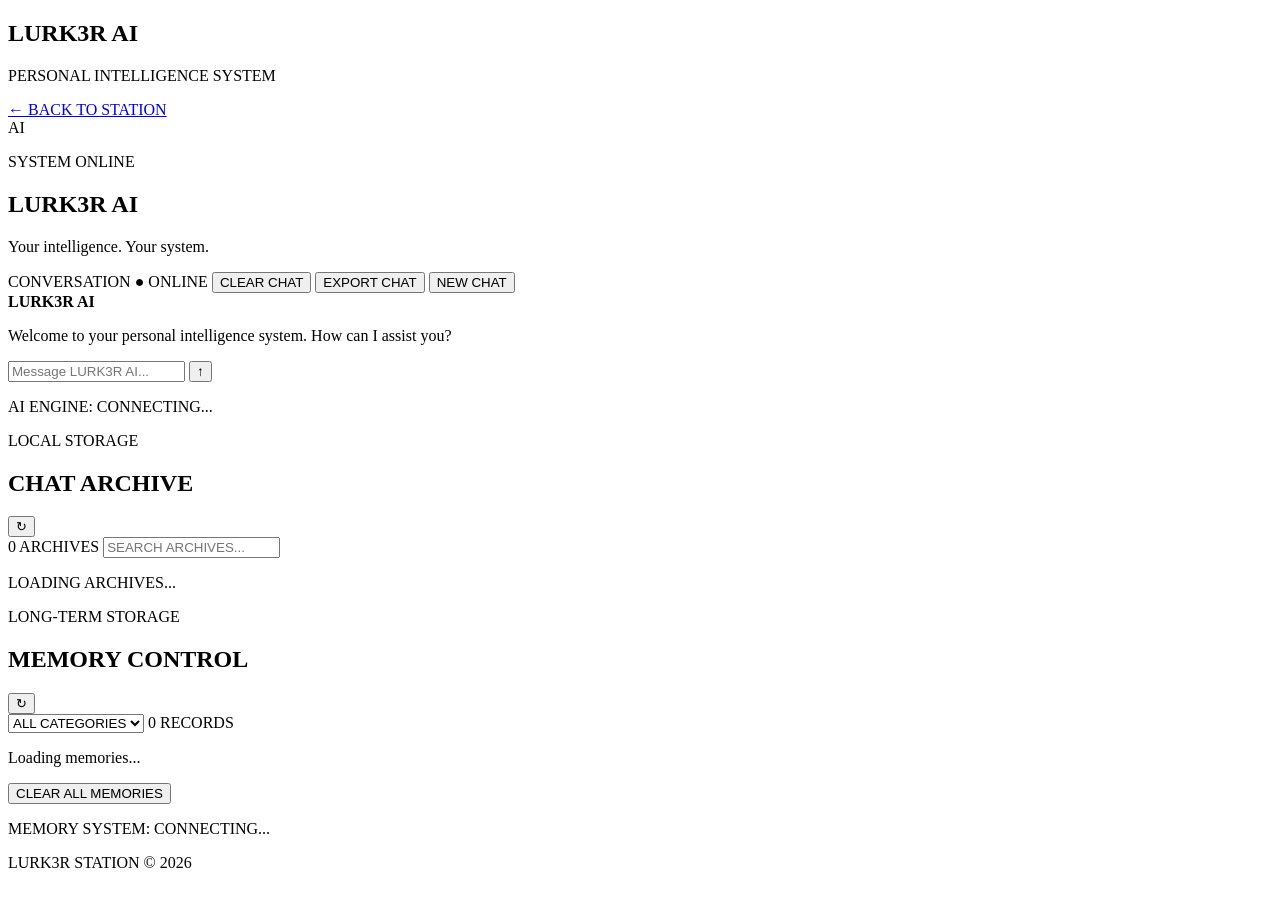
==== ai.html @ bf8866ba "create ai.html" ====
<!DOCTYPE html>
<html lang="tr">
<head>
    <meta charset="UTF-8">
    <meta name="viewport" content="width=device-width, initial-scale=1.0">

    <title>LURK3R AI</title>

    <link rel="stylesheet" href="css/style.css">
</head>

<body>

    <header class="header">
        <h2>LURK3R <span>AI</span></h2>
        <p>PERSONAL INTELLIGENCE SYSTEM</p>
    </header>

    <main class="ai-container">

        <a href="index.html" class="back-link">
            ← BACK TO STATION
        </a>

        <section class="ai-welcome">
            <div class="ai-orb">AI</div>

            <p class="label">SYSTEM ONLINE</p>

            <h1>LURK3R AI</h1>

            <p>Your intelligence. Your system.</p>
        </section>

        <section class="chat-box">

            <div class="chat-header">
                <span>CONVERSATION</span>
                <span class="online">● ONLINE</span>

                <button type="button" id="clearChat" class="clear-chat-button">
                    CLEAR CHAT
                </button>

                <button type="button" id="exportChat" class="clear-chat-button">
                    EXPORT CHAT
                </button>

                <button type="button" id="newChat" class="clear-chat-button">
                    NEW CHAT
                </button>
            </div>

            <div class="chat-content">
                <div class="ai-message">
                    <strong>LURK3R AI</strong>
                    <p>Welcome to your personal intelligence system. How can I assist you?</p>
                </div>
            </div>

            <div class="chat-input">
                <input
                    type="text"
                    placeholder="Message LURK3R AI..."
                    autocomplete="off"
                >

                <button type="button">↑</button>
            </div>

            <p class="api-notice">
                AI ENGINE: CONNECTING...
            </p>

        </section>

        <!-- CHAT ARCHIVE -->


        <section class="archive-panel">


            <div class="archive-header">
                <div>
                    <p class="memory-label">LOCAL STORAGE</p>
                    <h2>CHAT ARCHIVE</h2>
                </div>


                <button
                    type="button"
                    id="refreshArchives"
                    class="memory-refresh"
                >
                    ↻
                </button>
            </div>


            <div class="archive-toolbar">
                <span id="archiveCount">0 ARCHIVES</span>


                <input
                    type="text"
                    id="archiveSearch"
                    placeholder="SEARCH ARCHIVES..."
                    autocomplete="off"
                >
            </div>


            <div id="archiveList" class="archive-list">
                <p class="memory-empty">LOADING ARCHIVES...</p>
            </div>


        </section>

        <!-- MEMORY MANAGEMENT -->

        <section class="memory-panel">

            <div class="memory-header">
                <div>
                    <p class="memory-label">LONG-TERM STORAGE</p>
                    <h2>MEMORY CONTROL</h2>
                </div>

                <button
                    type="button"
                    id="refreshMemories"
                    class="memory-refresh"
                >
                    ↻
                </button>
            </div>

            <div class="memory-toolbar">

                <select id="memoryFilter">
                    <option value="all">ALL CATEGORIES</option>
                    <option value="project">PROJECTS</option>
                    <option value="preference">PREFERENCES</option>
                    <option value="goal">GOALS</option>
                    <option value="interest">INTERESTS</option>
                    <option value="general">GENERAL</option>
                </select>

                <span id="memoryCount">0 RECORDS</span>

            </div>

            <div id="memoryList" class="memory-list">
                <p class="memory-empty">Loading memories...</p>
            </div>

            <div class="memory-footer">
                <button
                    type="button"
                    id="clearMemories"
                    class="memory-clear"
                >
                    CLEAR ALL MEMORIES
                </button>
            </div>

            <p id="memoryNotice" class="memory-notice">
                MEMORY SYSTEM: CONNECTING...
            </p>

        </section>

    </main>

    <footer>
        LURK3R STATION © 2026
    </footer>

    <script src="js/script.js"></script>

</body>
</html>
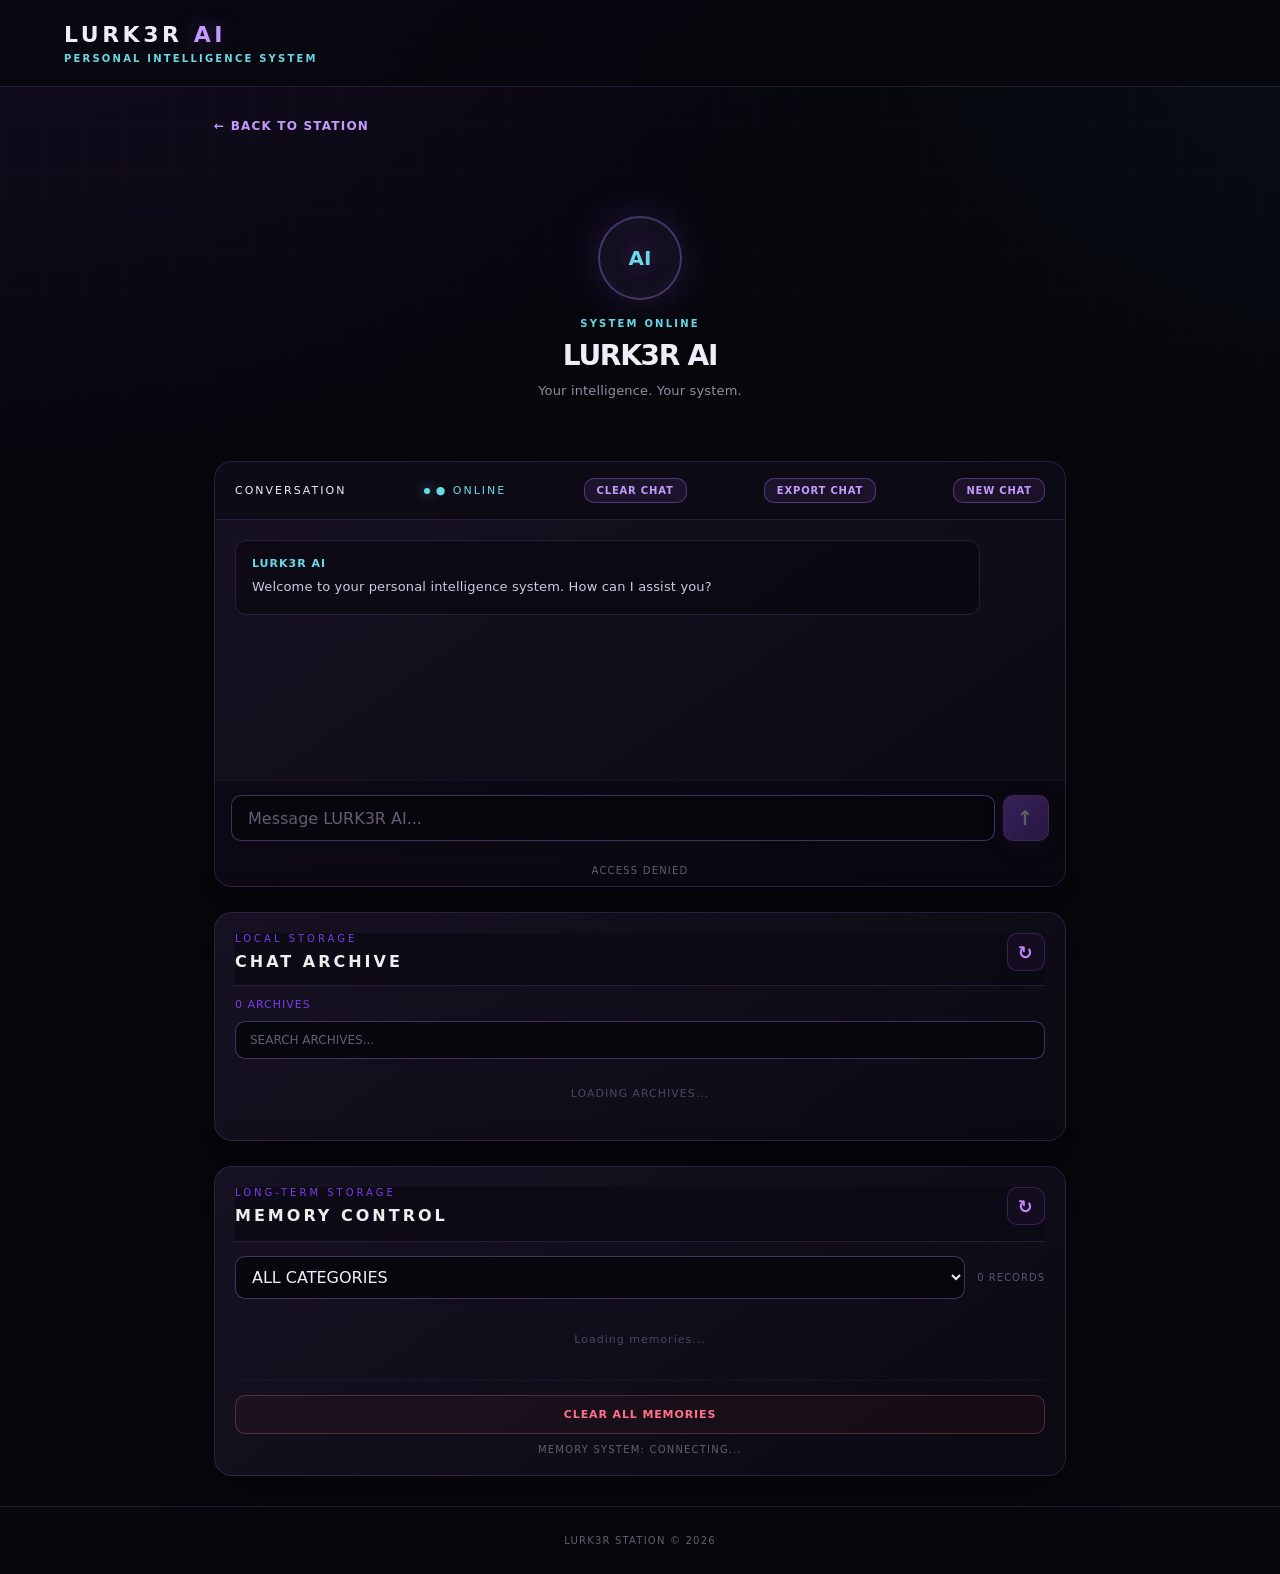
==== commit 35afe37f: "Add files via upload" ====
--- a/ai.html
+++ b/ai.html
@@ -1,184 +1,71 @@
-
 <!DOCTYPE html>
 <html lang="tr">
 <head>
-    <meta charset="UTF-8">
-    <meta name="viewport" content="width=device-width, initial-scale=1.0">
-
-    <title>LURK3R AI</title>
-
-    <link rel="stylesheet" href="css/style.css">
+  <meta charset="UTF-8">
+  <meta name="viewport" content="width=device-width, initial-scale=1.0">
+  <title>LURK3R AI</title>
+  <link rel="stylesheet" href="css/style.css">
+  <link rel="stylesheet" href="css/design-system.css">
 </head>
-
 <body>
-
-    <header class="header">
-        <h2>LURK3R <span>AI</span></h2>
-        <p>PERSONAL INTELLIGENCE SYSTEM</p>
-    </header>
-
-    <main class="ai-container">
-
-        <a href="index.html" class="back-link">
-            ← BACK TO STATION
-        </a>
-
-        <section class="ai-welcome">
-            <div class="ai-orb">AI</div>
-
-            <p class="label">SYSTEM ONLINE</p>
-
-            <h1>LURK3R AI</h1>
-
-            <p>Your intelligence. Your system.</p>
-        </section>
-
-        <section class="chat-box">
-
-            <div class="chat-header">
-                <span>CONVERSATION</span>
-                <span class="online">● ONLINE</span>
-
-                <button type="button" id="clearChat" class="clear-chat-button">
-                    CLEAR CHAT
-                </button>
-
-                <button type="button" id="exportChat" class="clear-chat-button">
-                    EXPORT CHAT
-                </button>
-
-                <button type="button" id="newChat" class="clear-chat-button">
-                    NEW CHAT
-                </button>
-            </div>
-
-            <div class="chat-content">
-                <div class="ai-message">
-                    <strong>LURK3R AI</strong>
-                    <p>Welcome to your personal intelligence system. How can I assist you?</p>
-                </div>
-            </div>
-
-            <div class="chat-input">
-                <input
-                    type="text"
-                    placeholder="Message LURK3R AI..."
-                    autocomplete="off"
-                >
-
-                <button type="button">↑</button>
-            </div>
-
-            <p class="api-notice">
-                AI ENGINE: CONNECTING...
-            </p>
-
-        </section>
-
-        <!-- CHAT ARCHIVE -->
-
-
-        <section class="archive-panel">
-
-
-            <div class="archive-header">
-                <div>
-                    <p class="memory-label">LOCAL STORAGE</p>
-                    <h2>CHAT ARCHIVE</h2>
-                </div>
-
-
-                <button
-                    type="button"
-                    id="refreshArchives"
-                    class="memory-refresh"
-                >
-                    ↻
-                </button>
-            </div>
-
-
-            <div class="archive-toolbar">
-                <span id="archiveCount">0 ARCHIVES</span>
-
-
-                <input
-                    type="text"
-                    id="archiveSearch"
-                    placeholder="SEARCH ARCHIVES..."
-                    autocomplete="off"
-                >
-            </div>
-
-
-            <div id="archiveList" class="archive-list">
-                <p class="memory-empty">LOADING ARCHIVES...</p>
-            </div>
-
-
-        </section>
-
-        <!-- MEMORY MANAGEMENT -->
-
-        <section class="memory-panel">
-
-            <div class="memory-header">
-                <div>
-                    <p class="memory-label">LONG-TERM STORAGE</p>
-                    <h2>MEMORY CONTROL</h2>
-                </div>
-
-                <button
-                    type="button"
-                    id="refreshMemories"
-                    class="memory-refresh"
-                >
-                    ↻
-                </button>
-            </div>
-
-            <div class="memory-toolbar">
-
-                <select id="memoryFilter">
-                    <option value="all">ALL CATEGORIES</option>
-                    <option value="project">PROJECTS</option>
-                    <option value="preference">PREFERENCES</option>
-                    <option value="goal">GOALS</option>
-                    <option value="interest">INTERESTS</option>
-                    <option value="general">GENERAL</option>
-                </select>
-
-                <span id="memoryCount">0 RECORDS</span>
-
-            </div>
-
-            <div id="memoryList" class="memory-list">
-                <p class="memory-empty">Loading memories...</p>
-            </div>
-
-            <div class="memory-footer">
-                <button
-                    type="button"
-                    id="clearMemories"
-                    class="memory-clear"
-                >
-                    CLEAR ALL MEMORIES
-                </button>
-            </div>
-
-            <p id="memoryNotice" class="memory-notice">
-                MEMORY SYSTEM: CONNECTING...
-            </p>
-
-        </section>
-
-    </main>
-
-    <footer>
-        LURK3R STATION © 2026
-    </footer>
-
-    <script src="js/script.js"></script>
-
+  <header class="header">
+    <h2>LURK3R <span>AI</span></h2>
+    <p>PERSONAL INTELLIGENCE SYSTEM</p>
+  </header>
+  <main class="ai-container">
+    <a href="index.html" class="back-link">← BACK TO STATION</a>
+    <section class="ai-welcome">
+      <div class="ai-orb">AI</div>
+      <p class="label">SYSTEM ONLINE</p>
+      <h1>LURK3R AI</h1>
+      <p>Your intelligence. Your system.</p>
+    </section>
+    <section class="chat-box">
+      <div class="chat-header">
+        <span>CONVERSATION</span><span class="online">● ONLINE</span>
+        <button type="button" id="clearChat" class="clear-chat-button">CLEAR CHAT</button>
+        <button type="button" id="exportChat" class="clear-chat-button">EXPORT CHAT</button>
+        <button type="button" id="newChat" class="clear-chat-button">NEW CHAT</button>
+      </div>
+      <div class="chat-content">
+        <div class="ai-message"><strong>LURK3R AI</strong><p>Welcome to your personal intelligence system. How can I assist you?</p></div>
+      </div>
+      <div class="chat-input">
+        <input type="text" placeholder="Message LURK3R AI..." autocomplete="off">
+        <button type="button">↑</button>
+      </div>
+      <p class="api-notice">AI ENGINE: CONNECTING...</p>
+    </section>
+    <section class="archive-panel">
+      <div class="archive-header">
+        <div><p class="memory-label">LOCAL STORAGE</p><h2>CHAT ARCHIVE</h2></div>
+        <button type="button" id="refreshArchives" class="memory-refresh">↻</button>
+      </div>
+      <div class="archive-toolbar">
+        <span id="archiveCount">0 ARCHIVES</span>
+        <input type="text" id="archiveSearch" placeholder="SEARCH ARCHIVES..." autocomplete="off">
+      </div>
+      <div id="archiveList" class="archive-list"><p class="memory-empty">LOADING ARCHIVES...</p></div>
+    </section>
+    <section class="memory-panel">
+      <div class="memory-header">
+        <div><p class="memory-label">LONG-TERM STORAGE</p><h2>MEMORY CONTROL</h2></div>
+        <button type="button" id="refreshMemories" class="memory-refresh">↻</button>
+      </div>
+      <div class="memory-toolbar">
+        <select id="memoryFilter">
+          <option value="all">ALL CATEGORIES</option><option value="project">PROJECTS</option>
+          <option value="preference">PREFERENCES</option><option value="goal">GOALS</option>
+          <option value="interest">INTERESTS</option><option value="general">GENERAL</option>
+        </select>
+        <span id="memoryCount">0 RECORDS</span>
+      </div>
+      <div id="memoryList" class="memory-list"><p class="memory-empty">Loading memories...</p></div>
+      <div class="memory-footer"><button type="button" id="clearMemories" class="memory-clear">CLEAR ALL MEMORIES</button></div>
+      <p id="memoryNotice" class="memory-notice">MEMORY SYSTEM: CONNECTING...</p>
+    </section>
+  </main>
+  <footer>LURK3R STATION © 2026</footer>
+  <script src="js/script.js"></script>
 </body>
 </html>
--- a/css/style.css
+++ b/css/style.css
@@ -0,0 +1,1038 @@
+/* ============================================
+   LURK3R STATION — SYSTEM INTERFACE v2.0
+   Deep Cyberpunk / Sci-Fi OS Aesthetic
+============================================ */
+
+
+/* === GLOBAL RESET & BASE === */
+
+* {
+    margin: 0;
+    padding: 0;
+    box-sizing: border-box;
+}
+
+body {
+    background: #050508;
+    color: #e0dfe5;
+    font-family: 'Segoe UI', system-ui, -apple-system, Arial, sans-serif;
+    min-height: 100vh;
+    position: relative;
+    overflow-x: hidden;
+}
+
+
+/* Ambient Grid Background */
+
+body::before {
+    content: '';
+    position: fixed;
+    inset: 0;
+    background-image:
+        linear-gradient(rgba(168, 85, 247, 0.04) 1px, transparent 1px),
+        linear-gradient(90deg, rgba(168, 85, 247, 0.04) 1px, transparent 1px);
+    background-size: 48px 48px;
+    pointer-events: none;
+    z-index: 0;
+}
+
+
+/* Ambient Glow Orbs */
+
+body::after {
+    content: '';
+    position: fixed;
+    top: -30%;
+    left: -20%;
+    width: 150%;
+    height: 150%;
+    background:
+        radial-gradient(circle at 25% 30%, rgba(124, 58, 237, 0.06) 0%, transparent 45%),
+        radial-gradient(circle at 80% 70%, rgba(168, 85, 247, 0.04) 0%, transparent 40%);
+    pointer-events: none;
+    z-index: 0;
+    animation: ambientFloat 20s ease-in-out infinite alternate;
+}
+
+@keyframes ambientFloat {
+    0% { transform: translate(0, 0); }
+    100% { transform: translate(-2%, 1%); }
+}
+
+
+/* Ensure content sits above background layers */
+
+header, main, footer {
+    position: relative;
+    z-index: 1;
+}
+
+
+/* ============================================
+   HEADER — Operating System Status Bar
+============================================ */
+
+.header {
+    padding: 20px 6%;
+    border-bottom: 1px solid rgba(168, 85, 247, 0.15);
+    background: rgba(6, 4, 12, 0.85);
+    backdrop-filter: blur(16px);
+    -webkit-backdrop-filter: blur(16px);
+}
+
+.header h2 {
+    font-size: 22px;
+    letter-spacing: 5px;
+    font-weight: 600;
+    text-transform: uppercase;
+}
+
+.header h2 span {
+    color: #a855f7;
+    text-shadow: 0 0 12px rgba(168, 85, 247, 0.5);
+}
+
+.header p {
+    color: #5c5570;
+    font-size: 10px;
+    letter-spacing: 4px;
+    margin-top: 6px;
+}
+
+
+/* ============================================
+   WELCOME SECTION
+============================================ */
+
+.welcome {
+    margin-bottom: 45px;
+}
+
+.welcome .label {
+    color: #a855f7;
+    font-size: 11px;
+    letter-spacing: 5px;
+    margin-bottom: 18px;
+}
+
+.welcome .label::before {
+    content: '●';
+    display: inline-block;
+    margin-right: 8px;
+    color: #a855f7;
+    font-size: 10px;
+    animation: pulseGlow 2s ease-in-out infinite;
+}
+
+@keyframes pulseGlow {
+    0%, 100% { opacity: 1; }
+    50% { opacity: 0.4; }
+}
+
+.welcome h1 {
+    font-size: clamp(32px, 6vw, 50px);
+    margin-bottom: 14px;
+    font-weight: 700;
+    letter-spacing: -0.5px;
+    background: linear-gradient(135deg, #ffffff 0%, #b0a5c8 100%);
+    -webkit-background-clip: text;
+    -webkit-text-fill-color: transparent;
+    background-clip: text;
+}
+
+.welcome > p:last-child {
+    color: #7a7288;
+    font-size: 14px;
+}
+
+
+/* ============================================
+   DASHBOARD — Control Panel Cards
+============================================ */
+
+.dashboard {
+    display: grid;
+    grid-template-columns: repeat(2, 1fr);
+    gap: 16px;
+}
+
+.card {
+    position: relative;
+    z-index: 1;
+    transform: none;
+    transition: border-color 0.3s ease, box-shadow 0.3s ease, transform 0.25s ease;
+
+    background: rgba(14, 10, 24, 0.75);
+    border: 1px solid rgba(124, 58, 237, 0.15);
+    border-radius: 12px;
+    padding: 28px 22px;
+    min-height: 140px;
+
+    cursor: pointer;
+
+    -webkit-tap-highlight-color: transparent;
+    outline: none;
+    -webkit-user-select: none;
+    user-select: none;
+
+    overflow: hidden;
+}
+
+
+/* Top-edge accent line */
+
+.card::before {
+    content: '';
+    position: absolute;
+    top: 0;
+    left: 0;
+    right: 0;
+    height: 1px;
+    background: linear-gradient(90deg, transparent, rgba(168, 85, 247, 0.3), transparent);
+    opacity: 0;
+    transition: opacity 0.3s ease;
+}
+
+.card:hover {
+    border-color: rgba(168, 85, 247, 0.5);
+    box-shadow:
+        0 0 20px rgba(168, 85, 247, 0.12),
+        0 4px 24px rgba(0, 0, 0, 0.4);
+    transform: translateY(-3px);
+}
+
+.card:hover::before {
+    opacity: 1;
+}
+
+.card:focus,
+.card:focus-visible,
+.card:active {
+    outline: none;
+    border-color: rgba(168, 85, 247, 0.5);
+    box-shadow:
+        0 0 15px rgba(168, 85, 247, 0.2),
+        0 0 35px rgba(168, 85, 247, 0.08);
+}
+
+a.card {
+    display: block;
+    text-decoration: none;
+    color: inherit;
+}
+
+.card h3 {
+    color: #c084fc;
+    font-size: 15px;
+    letter-spacing: 3px;
+    margin-bottom: 12px;
+    font-weight: 600;
+}
+
+.card p {
+    color: #807790;
+    font-size: 12px;
+    line-height: 1.6;
+}
+
+
+/* ============================================
+   AI PAGE — Terminal Interface
+============================================ */
+
+.ai-container {
+    max-width: 900px;
+    margin: auto;
+    padding: 30px 5%;
+}
+
+.back-link {
+    color: #a855f7;
+    text-decoration: none;
+    font-size: 12px;
+    letter-spacing: 2px;
+    display: inline-flex;
+    align-items: center;
+    gap: 8px;
+    transition: color 0.2s ease, text-shadow 0.2s ease;
+}
+
+.back-link:hover {
+    color: #c8a0ff;
+    text-shadow: 0 0 8px rgba(168, 85, 247, 0.4);
+}
+
+
+/* Welcome / Orb Section */
+
+.ai-welcome {
+    text-align: center;
+    padding: 30px 0 25px;
+}
+
+.ai-orb {
+    width: 70px;
+    height: 70px;
+    margin: 0 auto 18px;
+    display: grid;
+    place-items: center;
+    border-radius: 50%;
+    border: 2px solid rgba(168, 85, 247, 0.35);
+    color: #d8b4fe;
+    font-size: 20px;
+    font-weight: bold;
+    box-shadow:
+        0 0 25px rgba(168, 85, 247, 0.15),
+        inset 0 0 12px rgba(168, 85, 247, 0.1);
+    animation: orbPulse 3s ease-in-out infinite;
+}
+
+@keyframes orbPulse {
+    0%, 100% {
+        box-shadow: 0 0 25px rgba(168, 85, 247, 0.15), inset 0 0 12px rgba(168, 85, 247, 0.1);
+        border-color: rgba(168, 85, 247, 0.35);
+    }
+    50% {
+        box-shadow: 0 0 35px rgba(168, 85, 247, 0.25), inset 0 0 18px rgba(168, 85, 247, 0.15);
+        border-color: rgba(168, 85, 247, 0.55);
+    }
+}
+
+.ai-welcome h1 {
+    font-size: 28px;
+    letter-spacing: 5px;
+    margin: 10px 0;
+    color: #eee;
+    font-weight: 700;
+}
+
+.ai-welcome > p:last-child {
+    color: #7a7288;
+    font-size: 13px;
+}
+
+.ai-welcome .label {
+    color: #7c3aed;
+    font-size: 10px;
+    letter-spacing: 4px;
+    margin-bottom: 12px;
+}
+
+
+/* Chat Box — Glassmorphism Terminal */
+
+.chat-box {
+    background: rgba(10, 7, 18, 0.8);
+    border: 1px solid rgba(124, 58, 237, 0.15);
+    border-radius: 12px;
+    overflow: hidden;
+    backdrop-filter: blur(12px);
+    -webkit-backdrop-filter: blur(12px);
+}
+
+.chat-header {
+    padding: 16px 20px;
+    display: flex;
+    justify-content: space-between;
+    align-items: center;
+    flex-wrap: wrap;
+    gap: 10px;
+    border-bottom: 1px solid rgba(124, 58, 237, 0.15);
+    font-size: 11px;
+    letter-spacing: 2px;
+    background: rgba(8, 5, 15, 0.5);
+}
+
+.online {
+    color: #a855f7;
+    display: inline-flex;
+    align-items: center;
+    gap: 6px;
+}
+
+.online::before {
+    content: '';
+    display: inline-block;
+    width: 6px;
+    height: 6px;
+    background: #a855f7;
+    border-radius: 50%;
+    box-shadow: 0 0 8px rgba(168, 85, 247, 0.7);
+    animation: pulseGlow 2s ease-in-out infinite;
+}
+
+
+/* Action Buttons (Clear / Export / New Chat) */
+
+.clear-chat-button {
+    padding: 6px 12px;
+    border: 1px solid rgba(168, 85, 247, 0.25);
+    border-radius: 6px;
+    background: rgba(168, 85, 247, 0.06);
+    color: #c084fc;
+    font-size: 10px;
+    letter-spacing: 1px;
+    cursor: pointer;
+    transition: all 0.2s ease;
+    -webkit-tap-highlight-color: transparent;
+    outline: none;
+    user-select: none;
+    font-family: inherit;
+}
+
+.clear-chat-button:hover {
+    border-color: rgba(168, 85, 247, 0.5);
+    background: rgba(168, 85, 247, 0.12);
+    box-shadow: 0 0 12px rgba(168, 85, 247, 0.15);
+}
+
+
+/* Chat Content Area */
+
+.chat-content {
+    min-height: 200px;
+    padding: 20px;
+    display: flex;
+    flex-direction: column;
+    gap: 12px;
+}
+
+
+/* Messages */
+
+.ai-message {
+    background: rgba(18, 14, 30, 0.7);
+    border: 1px solid rgba(124, 58, 237, 0.12);
+    border-radius: 10px;
+    padding: 16px;
+    max-width: 92%;
+    transition: border-color 0.2s ease;
+}
+
+.user-message {
+    align-self: flex-end;
+    background: rgba(124, 58, 237, 0.08);
+    border-color: rgba(168, 85, 247, 0.18);
+}
+
+.ai-message strong, .user-message strong {
+    color: #a855f7;
+    font-size: 11px;
+    letter-spacing: 1px;
+    display: block;
+    margin-bottom: 6px;
+    text-transform: uppercase;
+}
+
+.ai-message p, .user-message p {
+    color: #c0b7cc;
+    font-size: 13px;
+    line-height: 1.7;
+    margin-top: 4px;
+}
+
+
+/* Loading Indicator */
+
+.ai-loading {
+    color: #6b6380;
+    font-size: 12px;
+    font-style: italic;
+    padding: 6px 0;
+}
+
+
+/* Chat Input Area */
+
+.chat-input {
+    display: flex;
+    gap: 8px;
+    padding: 14px 16px;
+    border-top: 1px solid rgba(124, 58, 237, 0.12);
+    background: rgba(6, 4, 12, 0.5);
+}
+
+.chat-input input {
+    flex: 1;
+    min-width: 0;
+    padding: 12px 16px;
+    border-radius: 8px;
+    border: 1px solid rgba(124, 58, 237, 0.18);
+    background: rgba(8, 5, 16, 0.7);
+    color: #e0dfe5;
+    font-size: 13px;
+    outline: none;
+    transition: border-color 0.2s ease, box-shadow 0.2s ease;
+    font-family: inherit;
+}
+
+.chat-input input:focus {
+    border-color: rgba(168, 85, 247, 0.45);
+    box-shadow: 0 0 10px rgba(168, 85, 247, 0.1);
+}
+
+.chat-input input::placeholder {
+    color: #504860;
+}
+
+.chat-input button {
+    width: 46px;
+    height: 46px;
+    border: none;
+    border-radius: 8px;
+    background: linear-gradient(135deg, #7e22ce, #6b21a8);
+    color: white;
+    font-size: 20px;
+    cursor: pointer;
+    transition: all 0.2s ease;
+    -webkit-tap-highlight-color: transparent;
+}
+
+.chat-input button:hover {
+    background: linear-gradient(135deg, #8b3ae0, #7c3aed);
+    box-shadow: 0 0 14px rgba(168, 85, 247, 0.3);
+}
+
+.chat-input button:disabled {
+    opacity: 0.35;
+    cursor: not-allowed;
+}
+
+
+/* API Notice */
+
+.api-notice {
+    text-align: center;
+    color: #4e4660;
+    font-size: 10px;
+    letter-spacing: 2px;
+    padding: 10px;
+    background: rgba(6, 4, 12, 0.4);
+}
+
+
+/* ============================================
+   MEMORY PANEL — Unified Control Panel
+============================================ */
+
+.memory-panel {
+    margin-top: 25px;
+    padding: 20px;
+    background: rgba(12, 8, 22, 0.7);
+    border: 1px solid rgba(124, 58, 237, 0.12);
+    border-radius: 12px;
+    backdrop-filter: blur(10px);
+    -webkit-backdrop-filter: blur(10px);
+}
+
+.memory-header {
+    display: flex;
+    align-items: center;
+    justify-content: space-between;
+    gap: 15px;
+    padding-bottom: 16px;
+    border-bottom: 1px solid rgba(124, 58, 237, 0.12);
+}
+
+.memory-label {
+    color: #7c3aed;
+    font-size: 10px;
+    letter-spacing: 3px;
+    margin-bottom: 8px;
+}
+
+.memory-header h2 {
+    color: #eee;
+    font-size: 16px;
+    letter-spacing: 3px;
+    font-weight: 600;
+}
+
+.memory-refresh {
+    width: 38px;
+    height: 38px;
+    border: 1px solid rgba(168, 85, 247, 0.25);
+    border-radius: 8px;
+    background: rgba(168, 85, 247, 0.06);
+    color: #c084fc;
+    font-size: 18px;
+    cursor: pointer;
+    transition: all 0.2s ease;
+    -webkit-tap-highlight-color: transparent;
+    outline: none;
+    font-family: inherit;
+}
+
+.memory-refresh:hover {
+    border-color: rgba(168, 85, 247, 0.5);
+    background: rgba(168, 85, 247, 0.12);
+    box-shadow: 0 0 12px rgba(168, 85, 247, 0.15);
+}
+
+.memory-toolbar {
+    display: flex;
+    align-items: center;
+    justify-content: space-between;
+    flex-wrap: wrap;
+    gap: 12px;
+    padding: 14px 0;
+}
+
+.memory-toolbar select {
+    flex: 1;
+    min-width: 0;
+    max-width: 100%;
+    padding: 10px 12px;
+    background: rgba(8, 5, 16, 0.7);
+    color: #c084fc;
+    border: 1px solid rgba(124, 58, 237, 0.18);
+    border-radius: 8px;
+    font-size: 11px;
+    outline: none;
+    cursor: pointer;
+    transition: border-color 0.2s ease;
+    font-family: inherit;
+}
+
+.memory-toolbar select:focus {
+    border-color: rgba(168, 85, 247, 0.45);
+}
+
+#memoryCount {
+    color: #5c5570;
+    font-size: 10px;
+    letter-spacing: 1px;
+    white-space: nowrap;
+}
+
+.memory-list {
+    display: flex;
+    flex-direction: column;
+    gap: 10px;
+}
+
+.memory-item {
+    padding: 14px;
+    background: rgba(10, 7, 18, 0.5);
+    border: 1px solid rgba(124, 58, 237, 0.1);
+    border-radius: 8px;
+    transition: border-color 0.2s ease;
+}
+
+.memory-item:hover {
+    border-color: rgba(168, 85, 247, 0.25);
+}
+
+.memory-item-top {
+    display: flex;
+    justify-content: space-between;
+    align-items: center;
+    gap: 10px;
+    margin-bottom: 10px;
+}
+
+.memory-category {
+    color: #a855f7;
+    font-size: 10px;
+    letter-spacing: 2px;
+    text-transform: uppercase;
+}
+
+.memory-item p {
+    color: #b0a8bd;
+    font-size: 13px;
+    line-height: 1.6;
+    overflow-wrap: anywhere;
+    margin-bottom: 12px;
+}
+
+.memory-actions {
+    display: flex;
+    flex-wrap: wrap;
+    gap: 6px;
+}
+
+.memory-actions button {
+    padding: 7px 12px;
+    border: 1px solid rgba(168, 85, 247, 0.22);
+    border-radius: 6px;
+    background: rgba(168, 85, 247, 0.05);
+    color: #c084fc;
+    font-size: 10px;
+    letter-spacing: 1px;
+    cursor: pointer;
+    transition: all 0.2s ease;
+    -webkit-tap-highlight-color: transparent;
+    outline: none;
+    font-family: inherit;
+}
+
+.memory-actions button:hover {
+    border-color: rgba(168, 85, 247, 0.45);
+    background: rgba(168, 85, 247, 0.1);
+}
+
+.memory-actions .memory-delete {
+    color: #fca5a5;
+    border-color: rgba(180, 50, 50, 0.25);
+    background: rgba(180, 50, 50, 0.06);
+}
+
+.memory-actions .memory-delete:hover {
+    border-color: rgba(180, 50, 50, 0.45);
+    background: rgba(180, 50, 50, 0.12);
+}
+
+.memory-empty {
+    padding: 20px 10px;
+    color: #4e4660;
+    text-align: center;
+    font-size: 11px;
+    letter-spacing: 1px;
+}
+
+.memory-footer {
+    margin-top: 14px;
+    padding-top: 14px;
+    border-top: 1px solid rgba(124, 58, 237, 0.1);
+}
+
+.memory-clear {
+    width: 100%;
+    padding: 12px;
+    border: 1px solid rgba(180, 50, 50, 0.25);
+    border-radius: 8px;
+    background: rgba(180, 50, 50, 0.06);
+    color: #fca5a5;
+    font-size: 11px;
+    letter-spacing: 2px;
+    cursor: pointer;
+    transition: all 0.2s ease;
+    -webkit-tap-highlight-color: transparent;
+    outline: none;
+    font-family: inherit;
+}
+
+.memory-clear:hover {
+    border-color: rgba(180, 50, 50, 0.45);
+    background: rgba(180, 50, 50, 0.12);
+}
+
+.memory-notice {
+    margin-top: 10px;
+    color: #4e4660;
+    text-align: center;
+    font-size: 10px;
+    letter-spacing: 1px;
+}
+
+.memory-edit-area {
+    width: 100%;
+    min-height: 90px;
+    padding: 12px;
+    margin-bottom: 10px;
+    resize: vertical;
+    background: rgba(8, 5, 16, 0.7);
+    color: #e0dfe5;
+    border: 1px solid rgba(168, 85, 247, 0.25);
+    border-radius: 8px;
+    font-family: inherit;
+    font-size: 13px;
+    line-height: 1.6;
+    outline: none;
+    transition: border-color 0.2s ease;
+}
+
+.memory-edit-area:focus {
+    border-color: rgba(168, 85, 247, 0.5);
+}
+
+.memory-category-select {
+    width: 100%;
+    padding: 10px 12px;
+    margin-bottom: 10px;
+    background: rgba(8, 5, 16, 0.7);
+    color: #c084fc;
+    border: 1px solid rgba(124, 58, 237, 0.18);
+    border-radius: 8px;
+    font-size: 11px;
+    outline: none;
+    cursor: pointer;
+    font-family: inherit;
+}
+
+
+/* ============================================
+   ARCHIVE PANEL — Unified Control Panel
+============================================ */
+
+.archive-panel {
+    margin-top: 25px;
+    padding: 20px;
+    background: rgba(12, 8, 22, 0.7);
+    border: 1px solid rgba(124, 58, 237, 0.12);
+    border-radius: 12px;
+    backdrop-filter: blur(10px);
+    -webkit-backdrop-filter: blur(10px);
+}
+
+.archive-header {
+    display: flex;
+    align-items: center;
+    justify-content: space-between;
+    gap: 12px;
+    padding-bottom: 14px;
+    border-bottom: 1px solid rgba(124, 58, 237, 0.12);
+}
+
+.archive-header h2 {
+    color: #eee;
+    font-size: 16px;
+    margin: 0;
+    letter-spacing: 3px;
+    font-weight: 600;
+}
+
+.archive-toolbar {
+    margin: 12px 0 8px;
+    color: #7c3aed;
+    font-size: 11px;
+    letter-spacing: 1px;
+    display: flex;
+    align-items: center;
+    justify-content: space-between;
+    flex-wrap: wrap;
+    gap: 10px;
+}
+
+.archive-list {
+    display: flex;
+    flex-direction: column;
+    gap: 10px;
+}
+
+.archive-item {
+    padding: 14px;
+    background: rgba(10, 7, 18, 0.5);
+    border: 1px solid rgba(124, 58, 237, 0.1);
+    border-radius: 8px;
+    transition: border-color 0.2s ease;
+}
+
+.archive-item:hover {
+    border-color: rgba(168, 85, 247, 0.25);
+}
+
+.archive-item-top {
+    display: flex;
+    justify-content: space-between;
+    align-items: center;
+    gap: 10px;
+    flex-wrap: wrap;
+}
+
+.archive-item-title {
+    color: #c084fc;
+    font-size: 13px;
+    font-weight: 600;
+}
+
+.archive-meta {
+    margin-top: 6px;
+    color: #5c5570;
+    font-size: 10px;
+}
+
+.archive-actions {
+    display: flex;
+    gap: 6px;
+    margin-top: 10px;
+}
+
+.archive-actions button {
+    padding: 6px 11px;
+    border: 1px solid rgba(168, 85, 247, 0.22);
+    border-radius: 6px;
+    background: rgba(168, 85, 247, 0.05);
+    color: #c084fc;
+    font-size: 10px;
+    letter-spacing: 1px;
+    cursor: pointer;
+    transition: all 0.2s ease;
+    -webkit-tap-highlight-color: transparent;
+    outline: none;
+    font-family: inherit;
+}
+
+.archive-actions button:hover {
+    border-color: rgba(168, 85, 247, 0.45);
+    background: rgba(168, 85, 247, 0.1);
+}
+
+.archive-actions .archive-delete {
+    border-color: rgba(180, 50, 50, 0.25);
+    color: #fca5a5;
+    background: rgba(180, 50, 50, 0.06);
+}
+
+.archive-actions .archive-delete:hover {
+    border-color: rgba(180, 50, 50, 0.45);
+    background: rgba(180, 50, 50, 0.12);
+}
+
+.archive-empty {
+    color: #4e4660;
+    font-size: 11px;
+    text-align: center;
+    padding: 18px 5px;
+    letter-spacing: 1px;
+}
+
+#archiveSearch {
+    width: 100%;
+    box-sizing: border-box;
+    padding: 11px 14px;
+    background: rgba(8, 5, 16, 0.7);
+    border: 1px solid rgba(124, 58, 237, 0.18);
+    border-radius: 8px;
+    outline: none;
+    color: #e0dfe5;
+    font-size: 12px;
+    transition: border-color 0.2s ease, box-shadow 0.2s ease;
+    font-family: inherit;
+}
+
+#archiveSearch:focus {
+    border-color: rgba(168, 85, 247, 0.45);
+    box-shadow: 0 0 8px rgba(168, 85, 247, 0.1);
+}
+
+#archiveSearch::placeholder {
+    color: #4e4660;
+}
+
+
+/* ============================================
+   FOOTER
+============================================ */
+
+footer {
+    text-align: center;
+    padding: 28px 15px;
+    border-top: 1px solid rgba(124, 58, 237, 0.1);
+    color: #3e3755;
+    font-size: 10px;
+    letter-spacing: 3px;
+}
+
+
+/* ============================================
+   RESPONSIVE — Mobile First Optimization
+============================================ */
+
+@media (max-width: 600px) {
+
+    .header {
+        padding: 16px 5%;
+    }
+
+    .header h2 {
+        font-size: 18px;
+        letter-spacing: 4px;
+    }
+
+    main {
+        padding: 30px 5%;
+    }
+
+    .dashboard {
+        grid-template-columns: 1fr;
+        gap: 14px;
+    }
+
+    .card {
+        min-height: 120px;
+        padding: 24px 20px;
+    }
+
+    .chat-header {
+        padding: 14px 16px;
+        flex-direction: column;
+        align-items: flex-start;
+    }
+
+    .chat-content {
+        min-height: 180px;
+        padding: 16px;
+    }
+
+    .ai-message, .user-message {
+        max-width: 100%;
+        padding: 14px;
+    }
+
+    .memory-panel, .archive-panel {
+        padding: 16px;
+    }
+
+    .memory-header, .archive-header {
+        flex-direction: column;
+        align-items: flex-start;
+    }
+
+    .memory-header h2, .archive-header h2 {
+        font-size: 14px;
+    }
+
+    .memory-toolbar, .archive-toolbar {
+        flex-direction: column;
+        align-items: stretch;
+    }
+}
+
+/* ACCESSIBILITY — Focus Indicators */
+
+button:focus-visible,
+a:focus-visible,
+input:focus-visible,
+textarea:focus-visible,
+select:focus-visible {
+    outline: 2px solid #a855f7;
+    outline-offset: 4px;
+    border-radius: 6px;
+}
+
+/* Reduced Motion Support */
+
+@media (prefers-reduced-motion: reduce) {
+    *,
+    *::before,
+    *::after {
+        scroll-behavior: auto !important;
+        animation-duration: 0.01ms !important;
+        animation-iteration-count: 1 !important;
+        transition-duration: 0.01ms !important;
+    }
+}
+
+/* MOBILE OVERFLOW PROTECTION */
+
+html,
+body {
+    width: 100%;
+    max-width: 100%;
+    overflow-x: hidden;
+}
+
+img,
+video,
+iframe {
+    max-width: 100%;
+}
+
+input,
+textarea,
+select,
+button {
+    max-width: 100%;
+}
--- a/css/design-system.css
+++ b/css/design-system.css
@@ -0,0 +1,283 @@
+/* LURK3R STATION — Unified Design System v3.0
+   Shared visual layer. Existing application JavaScript is intentionally untouched. */
+
+:root {
+  color-scheme: dark;
+  --ls-bg: #07070c;
+  --ls-bg-soft: #0b0a12;
+  --ls-panel: rgba(17, 14, 27, .82);
+  --ls-panel-strong: #151020;
+  --ls-panel-hover: #1b1429;
+  --ls-line: rgba(176, 126, 255, .17);
+  --ls-line-strong: rgba(176, 126, 255, .36);
+  --ls-violet: #a970ff;
+  --ls-violet-bright: #c49aff;
+  --ls-cyan: #69d9e8;
+  --ls-text: #f1edf8;
+  --ls-muted: #958ba7;
+  --ls-dim: #655d73;
+  --ls-danger: #ff718c;
+  --ls-radius: 18px;
+  --ls-radius-sm: 12px;
+  --ls-shadow: 0 18px 55px rgba(0, 0, 0, .34);
+  --ls-glow: 0 0 34px rgba(155, 91, 255, .13);
+  --ls-transition: 180ms ease;
+}
+
+* { box-sizing: border-box; }
+
+html { scroll-behavior: smooth; }
+
+body {
+  background-color: var(--ls-bg) !important;
+  color: var(--ls-text);
+  font-family: Inter, ui-sans-serif, system-ui, -apple-system, BlinkMacSystemFont, "Segoe UI", sans-serif !important;
+  letter-spacing: .01em;
+}
+
+body::before {
+  background-image:
+    linear-gradient(rgba(164, 112, 255, .035) 1px, transparent 1px),
+    linear-gradient(90deg, rgba(164, 112, 255, .035) 1px, transparent 1px) !important;
+  background-size: 42px 42px !important;
+  mask-image: linear-gradient(to bottom, black, transparent 92%);
+}
+
+body::after {
+  background:
+    radial-gradient(ellipse at 12% 0%, rgba(125, 67, 205, .17), transparent 42%),
+    radial-gradient(ellipse at 90% 22%, rgba(48, 142, 164, .08), transparent 34%) !important;
+  opacity: .9;
+}
+
+header, main, footer, .app-shell { position: relative; z-index: 1; }
+
+.header, .topbar, .music-header {
+  background: rgba(8, 7, 14, .78) !important;
+  border-color: var(--ls-line) !important;
+  backdrop-filter: blur(22px);
+  -webkit-backdrop-filter: blur(22px);
+}
+
+.header {
+  padding: 22px clamp(20px, 5vw, 76px) !important;
+  border-bottom: 1px solid var(--ls-line) !important;
+}
+
+.header h2, .brand, .music-logo {
+  color: var(--ls-text) !important;
+  font-weight: 800 !important;
+  letter-spacing: .16em !important;
+}
+
+.header h2 span, .brand b, .music-logo span {
+  color: var(--ls-violet-bright) !important;
+  text-shadow: 0 0 22px rgba(169, 112, 255, .42);
+}
+
+.header p, .header .eyebrow, .eyebrow, .label {
+  color: var(--ls-cyan) !important;
+  letter-spacing: .22em !important;
+  font-size: 10px !important;
+  font-weight: 700;
+}
+
+main, .main-content, .music-container {
+  width: min(1160px, calc(100% - 40px));
+  margin-left: auto !important;
+  margin-right: auto !important;
+}
+
+.welcome, .ai-welcome, .page-heading, .music-hero {
+  padding-top: clamp(42px, 7vw, 82px) !important;
+  margin-bottom: 34px !important;
+}
+
+.welcome h1, .ai-welcome h1, .page-heading h1, .music-hero h1 {
+  color: var(--ls-text);
+  letter-spacing: -.045em !important;
+  line-height: 1.04;
+  text-shadow: 0 8px 42px rgba(0, 0, 0, .28);
+}
+
+.welcome > p:last-child, .ai-welcome > p:last-child,
+.page-heading p, .music-hero > p:last-child {
+  color: var(--ls-muted) !important;
+  line-height: 1.7;
+}
+
+.dashboard, .studio-grid, .stats-grid, .projects-grid {
+  gap: 18px !important;
+}
+
+.card, .studio-card, .stat-card, .project-card,
+.chat-box, .memory-panel, .archive-panel, .workspace,
+.modal-content {
+  background: linear-gradient(145deg, rgba(24, 19, 37, .94), rgba(11, 10, 18, .96)) !important;
+  border: 1px solid var(--ls-line) !important;
+  border-radius: var(--ls-radius) !important;
+  box-shadow: var(--ls-shadow);
+  backdrop-filter: blur(16px);
+  -webkit-backdrop-filter: blur(16px);
+}
+
+.card, .studio-card, .project-card {
+  padding: clamp(22px, 3vw, 32px) !important;
+  min-height: 176px;
+  transition: transform var(--ls-transition), border-color var(--ls-transition), box-shadow var(--ls-transition), background var(--ls-transition) !important;
+}
+
+.card::before, .studio-card::before {
+  content: "";
+  position: absolute;
+  inset: 0 0 auto;
+  height: 2px;
+  background: linear-gradient(90deg, transparent, var(--ls-violet), var(--ls-cyan), transparent);
+  opacity: .75;
+}
+
+.card:hover, .studio-card:hover, .project-card:hover {
+  transform: translateY(-5px) !important;
+  border-color: var(--ls-line-strong) !important;
+  box-shadow: var(--ls-shadow), var(--ls-glow) !important;
+  background: linear-gradient(145deg, rgba(35, 25, 53, .98), rgba(13, 12, 22, .98)) !important;
+}
+
+.card h3, .studio-card h2, .project-card h3 {
+  color: var(--ls-violet-bright) !important;
+  font-size: 15px !important;
+  letter-spacing: .12em !important;
+  font-weight: 750 !important;
+}
+
+.card p, .studio-card p, .project-card p {
+  color: var(--ls-muted) !important;
+  line-height: 1.75 !important;
+  font-size: 13px !important;
+}
+
+.card-number, .project-category, .project-status {
+  color: var(--ls-cyan) !important;
+}
+
+.ai-container { max-width: 980px !important; padding-top: 28px !important; }
+
+.back-link, .back-btn {
+  color: var(--ls-violet-bright) !important;
+  font-weight: 700;
+  letter-spacing: .1em !important;
+  transition: color var(--ls-transition);
+}
+.back-link:hover, .back-btn:hover { color: var(--ls-cyan) !important; }
+
+.ai-orb {
+  width: 84px !important;
+  height: 84px !important;
+  border-color: var(--ls-line-strong) !important;
+  color: var(--ls-cyan) !important;
+  background: radial-gradient(circle, rgba(115, 69, 174, .22), rgba(10, 9, 17, .25)) !important;
+  box-shadow: 0 0 46px rgba(143, 91, 255, .2), inset 0 0 22px rgba(105, 217, 232, .08) !important;
+}
+
+.chat-box { overflow: hidden; }
+.chat-header, .memory-header, .archive-header {
+  background: rgba(10, 9, 17, .66) !important;
+  border-color: var(--ls-line) !important;
+}
+.chat-content { min-height: 260px; }
+.ai-message, .memory-item, .archive-item, .task-item, .library-item {
+  background: rgba(9, 8, 15, .62) !important;
+  border: 1px solid var(--ls-line) !important;
+  border-radius: var(--ls-radius-sm) !important;
+}
+.ai-message strong, .user-message strong, .memory-category,
+.archive-item-title { color: var(--ls-cyan) !important; }
+.ai-message p, .user-message p, .memory-item p { color: #d1c9df !important; }
+
+input, textarea, select, .chat-input input,
+.memory-toolbar select, .memory-edit-area,
+.memory-category-select, #projectForm input,
+#projectForm textarea, #projectForm select {
+  background: rgba(6, 6, 12, .88) !important;
+  color: var(--ls-text) !important;
+  border: 1px solid var(--ls-line-strong) !important;
+  border-radius: 10px !important;
+  font: inherit;
+}
+input:focus, textarea:focus, select:focus,
+.chat-input input:focus {
+  border-color: var(--ls-violet) !important;
+  box-shadow: 0 0 0 3px rgba(169, 112, 255, .12) !important;
+  outline: none !important;
+}
+input::placeholder, textarea::placeholder { color: var(--ls-dim) !important; }
+
+button, .primary-btn, .studio-card button, .primary-action,
+.chat-input button, .clear-chat-button, .memory-actions button,
+.project-actions button, .add-task-btn {
+  border-radius: 10px !important;
+  font-family: inherit !important;
+  font-weight: 750 !important;
+  letter-spacing: .08em !important;
+  transition: transform var(--ls-transition), border-color var(--ls-transition),
+              background var(--ls-transition), box-shadow var(--ls-transition) !important;
+}
+.primary-btn, .chat-input button {
+  background: linear-gradient(135deg, #8e52df, #6335a7) !important;
+  border: 1px solid rgba(207, 177, 255, .32) !important;
+  color: #fff !important;
+  box-shadow: 0 8px 24px rgba(111, 61, 180, .22);
+}
+button:hover, .primary-btn:hover, .studio-card button:hover,
+.primary-action:hover, .clear-chat-button:hover {
+  transform: translateY(-2px);
+  border-color: var(--ls-violet-bright) !important;
+  box-shadow: 0 8px 24px rgba(146, 91, 221, .18);
+}
+.clear-chat-button, .memory-actions button, .project-actions button,
+.studio-card button, .primary-action {
+  background: rgba(145, 93, 212, .12) !important;
+  color: var(--ls-violet-bright) !important;
+  border: 1px solid var(--ls-line-strong) !important;
+}
+.memory-actions .memory-delete, .memory-clear, .delete-project {
+  color: var(--ls-danger) !important;
+  border-color: rgba(255, 113, 140, .28) !important;
+}
+
+.online, .system-status { color: var(--ls-cyan) !important; }
+.online::before { background: var(--ls-cyan) !important; box-shadow: 0 0 12px rgba(105, 217, 232, .7) !important; }
+.api-notice, .memory-notice, .footer, footer {
+  color: var(--ls-dim) !important;
+  border-color: var(--ls-line) !important;
+  letter-spacing: .12em;
+}
+.progress-track { background: rgba(255,255,255,.08) !important; height: 7px !important; }
+.progress-fill { background: linear-gradient(90deg, var(--ls-violet), var(--ls-cyan)) !important; }
+
+.modal { background: rgba(2, 2, 6, .78) !important; }
+.modal-content { border-color: var(--ls-line-strong) !important; }
+
+@media (min-width: 900px) {
+  .dashboard { grid-template-columns: repeat(2, minmax(0, 1fr)); }
+  .studio-grid { grid-template-columns: repeat(2, minmax(0, 1fr)); }
+}
+
+@media (max-width: 680px) {
+  .header { padding: 18px 20px !important; }
+  .header h2 { font-size: 18px !important; letter-spacing: .12em !important; }
+  main, .main-content, .music-container { width: min(100% - 28px, 1160px); }
+  .welcome, .ai-welcome, .page-heading, .music-hero { padding-top: 42px !important; }
+  .dashboard, .studio-grid, .stats-grid, .projects-grid { grid-template-columns: 1fr !important; }
+  .card, .studio-card, .project-card { min-height: auto; padding: 23px !important; }
+  .chat-header { justify-content: flex-start !important; }
+  .chat-input { padding: 12px !important; }
+  .chat-input input { min-width: 0; }
+  .memory-panel, .archive-panel, .workspace { padding: 16px !important; }
+  .music-header { padding: 16px !important; }
+  .system-status { font-size: 9px; }
+}
+
+@media (prefers-reduced-motion: reduce) {
+  *, *::before, *::after { animation-duration: .01ms !important; transition-duration: .01ms !important; scroll-behavior: auto !important; }
+}
